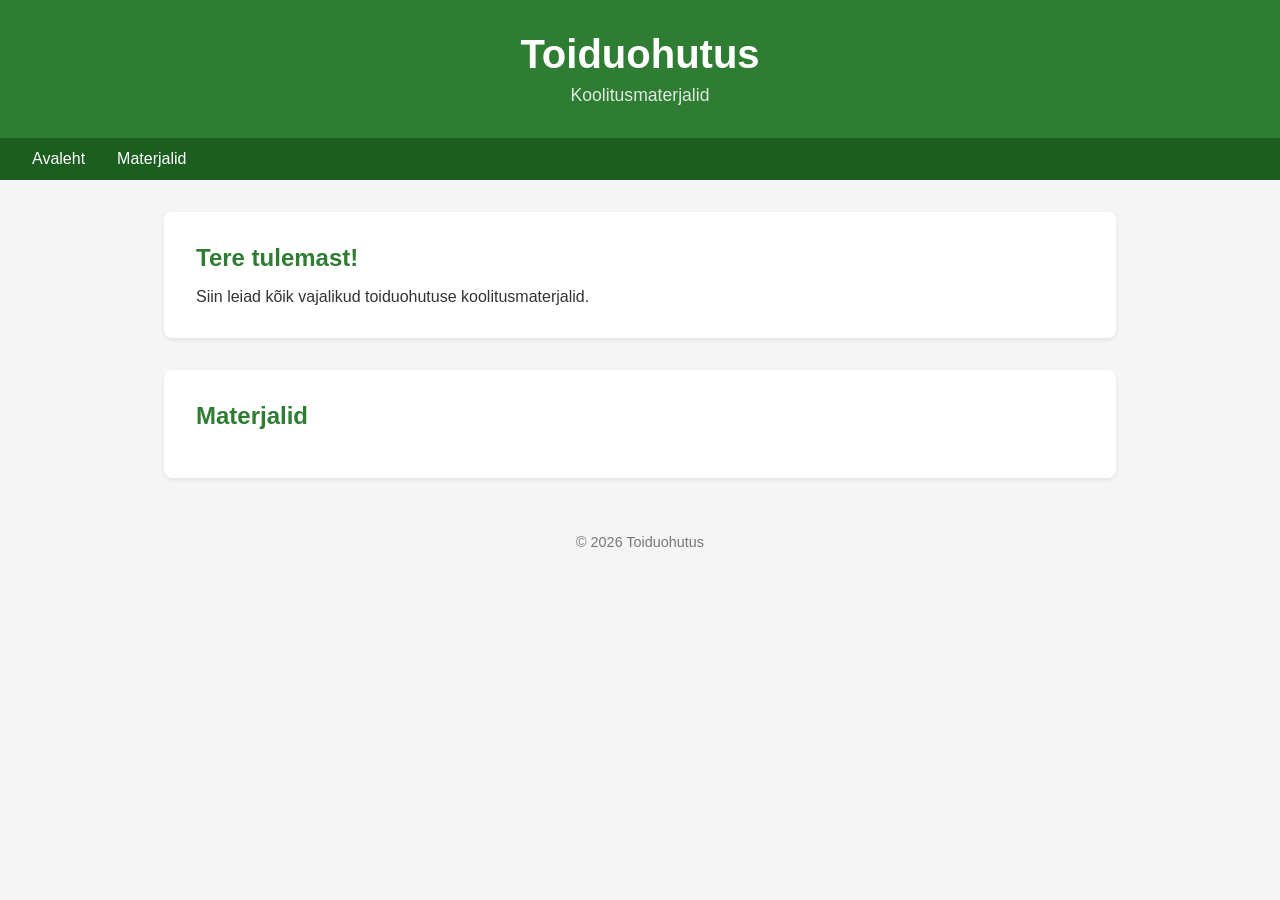
==== index.html @ 67ac741e "Esialgne projekt: toiduohutuse veebileht koolitusmaterjalidega" ====
<!DOCTYPE html>
<html lang="et">
<head>
    <meta charset="UTF-8">
    <meta name="viewport" content="width=device-width, initial-scale=1.0">
    <title>Toiduohutus - Koolitusmaterjalid</title>
    <link rel="stylesheet" href="css/style.css">
</head>
<body>
    <header>
        <h1>Toiduohutus</h1>
        <p>Koolitusmaterjalid</p>
    </header>

    <nav>
        <a href="index.html">Avaleht</a>
        <a href="materjalid/">Materjalid</a>
    </nav>

    <main>
        <section class="intro">
            <h2>Tere tulemast!</h2>
            <p>Siin leiad kõik vajalikud toiduohutuse koolitusmaterjalid.</p>
        </section>

        <section class="materjalid">
            <h2>Materjalid</h2>
            <div class="kaardid">
                <!-- Materjalid lisatakse siia -->
            </div>
        </section>
    </main>

    <footer>
        <p>&copy; 2026 Toiduohutus</p>
    </footer>

    <script src="js/main.js"></script>
</body>
</html>
---- css/style.css ----
* {
    margin: 0;
    padding: 0;
    box-sizing: border-box;
}

body {
    font-family: Arial, sans-serif;
    background: #f5f5f5;
    color: #333;
}

header {
    background: #2e7d32;
    color: white;
    padding: 2rem;
    text-align: center;
}

header h1 {
    font-size: 2.5rem;
    margin-bottom: 0.5rem;
}

header p {
    font-size: 1.1rem;
    opacity: 0.85;
}

nav {
    background: #1b5e20;
    padding: 0.75rem 2rem;
    display: flex;
    gap: 2rem;
}

nav a {
    color: white;
    text-decoration: none;
    font-size: 1rem;
}

nav a:hover {
    text-decoration: underline;
}

main {
    max-width: 1000px;
    margin: 2rem auto;
    padding: 0 1.5rem;
}

section {
    background: white;
    border-radius: 8px;
    padding: 2rem;
    margin-bottom: 2rem;
    box-shadow: 0 2px 4px rgba(0,0,0,0.08);
}

section h2 {
    color: #2e7d32;
    margin-bottom: 1rem;
}

.kaardid {
    display: grid;
    grid-template-columns: repeat(auto-fill, minmax(220px, 1fr));
    gap: 1rem;
    margin-top: 1rem;
}

.kaart {
    border: 1px solid #ddd;
    border-radius: 6px;
    padding: 1.25rem;
    background: #f9fbe7;
    text-decoration: none;
    color: #333;
    transition: box-shadow 0.2s;
}

.kaart:hover {
    box-shadow: 0 4px 8px rgba(0,0,0,0.12);
}

.kaart h3 {
    color: #2e7d32;
    margin-bottom: 0.5rem;
}

footer {
    text-align: center;
    padding: 1.5rem;
    color: #777;
    font-size: 0.9rem;
}
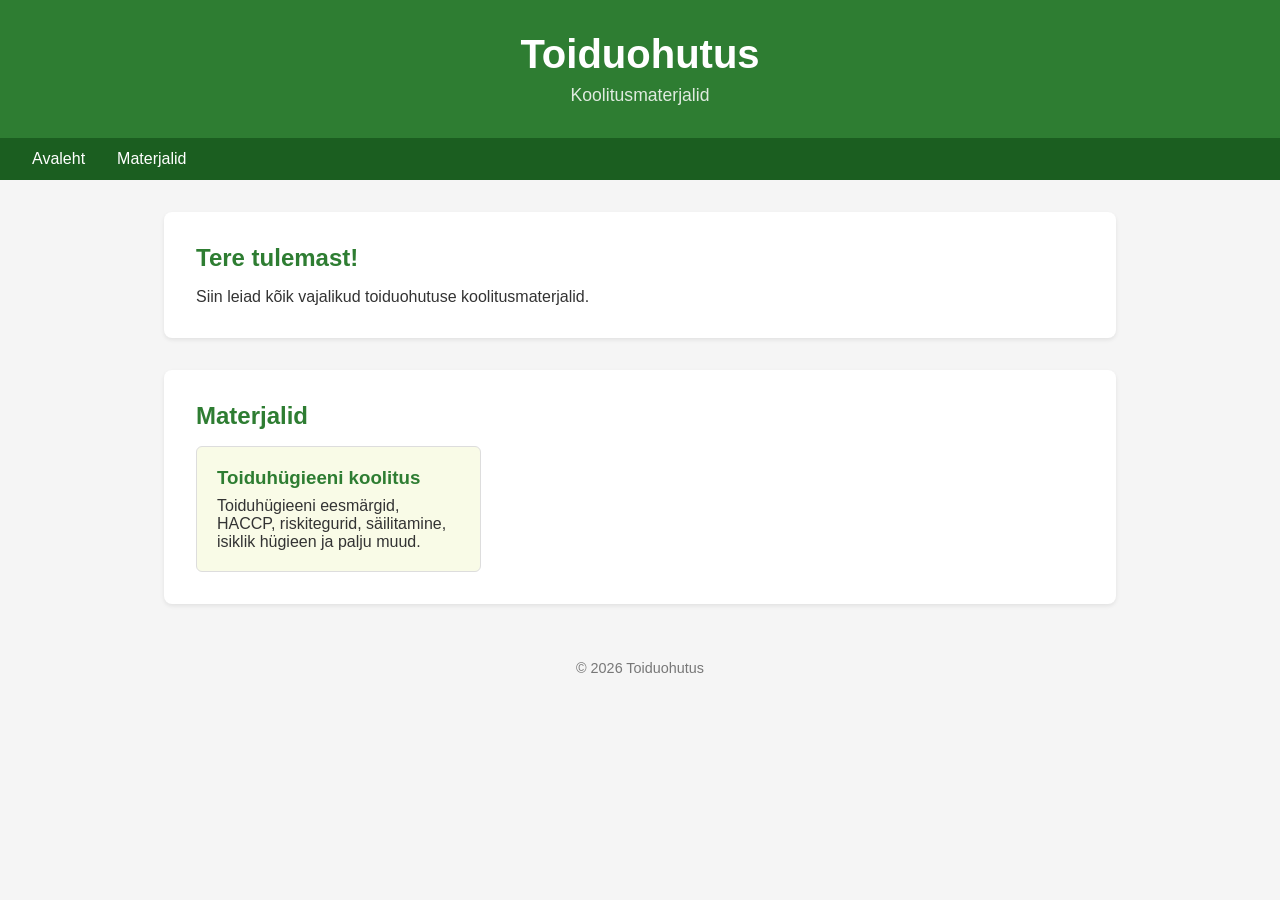
==== commit eb3f0589: "Lisa toiduhügieeni koolitusleht Confluence materjalidest" ====
--- a/index.html
+++ b/index.html
@@ -26,7 +26,10 @@
         <section class="materjalid">
             <h2>Materjalid</h2>
             <div class="kaardid">
-                <!-- Materjalid lisatakse siia -->
+                <a href="materjalid/toiduhügieen.html" class="kaart">
+                    <h3>Toiduhügieeni koolitus</h3>
+                    <p>Toiduhügieeni eesmärgid, HACCP, riskitegurid, säilitamine, isiklik hügieen ja palju muud.</p>
+                </a>
             </div>
         </section>
     </main>
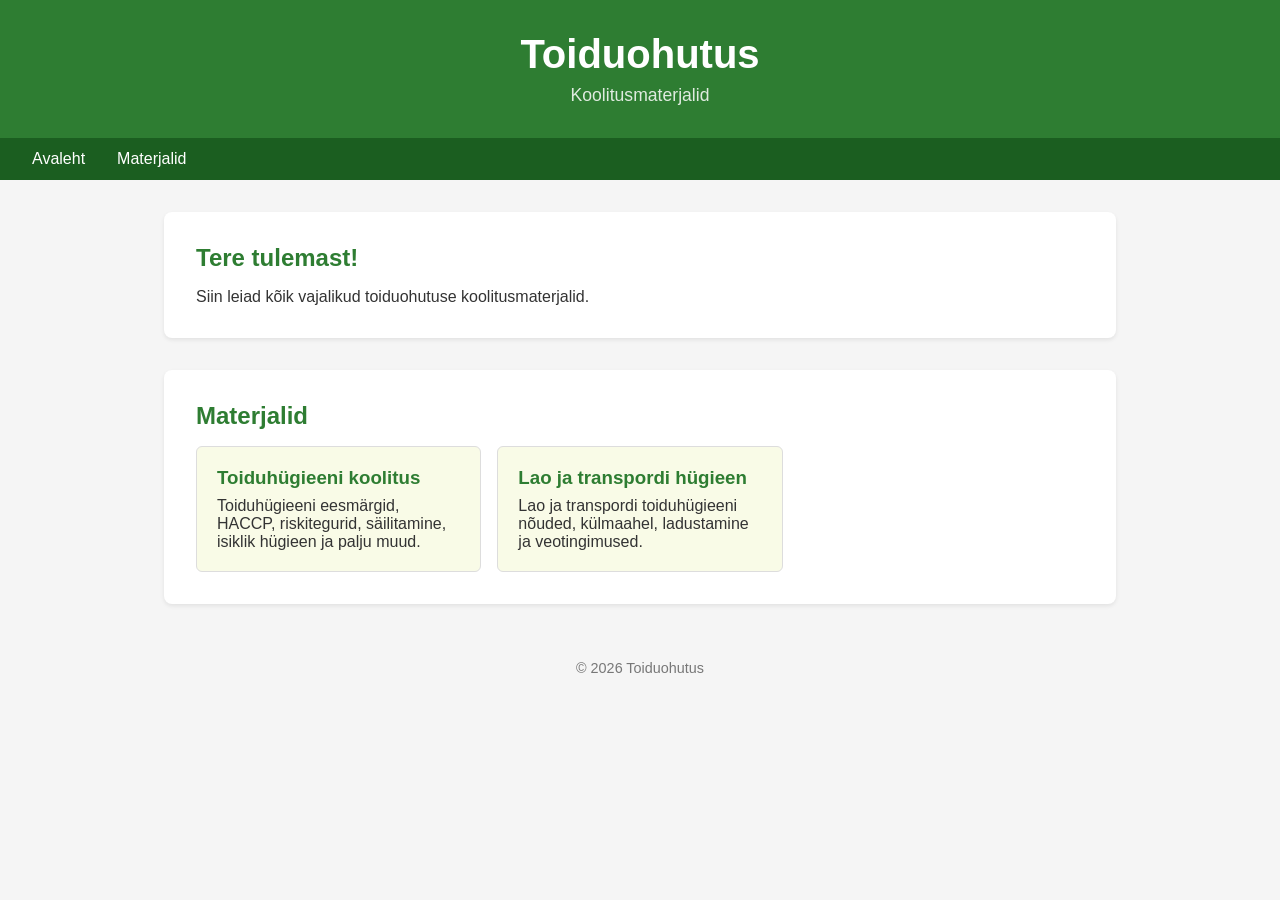
==== commit 548642f5: "Lisa lao ja transpordi hügieeni materjal avalehele ja materjalide lehele" ====
--- a/index.html
+++ b/index.html
@@ -30,6 +30,10 @@
                     <h3>Toiduhügieeni koolitus</h3>
                     <p>Toiduhügieeni eesmärgid, HACCP, riskitegurid, säilitamine, isiklik hügieen ja palju muud.</p>
                 </a>
+                <a href="materjalid/lao-transpordi-hügieen.html" class="kaart">
+                    <h3>Lao ja transpordi hügieen</h3>
+                    <p>Lao ja transpordi toiduhügieeni nõuded, külmaahel, ladustamine ja veotingimused.</p>
+                </a>
             </div>
         </section>
     </main>
